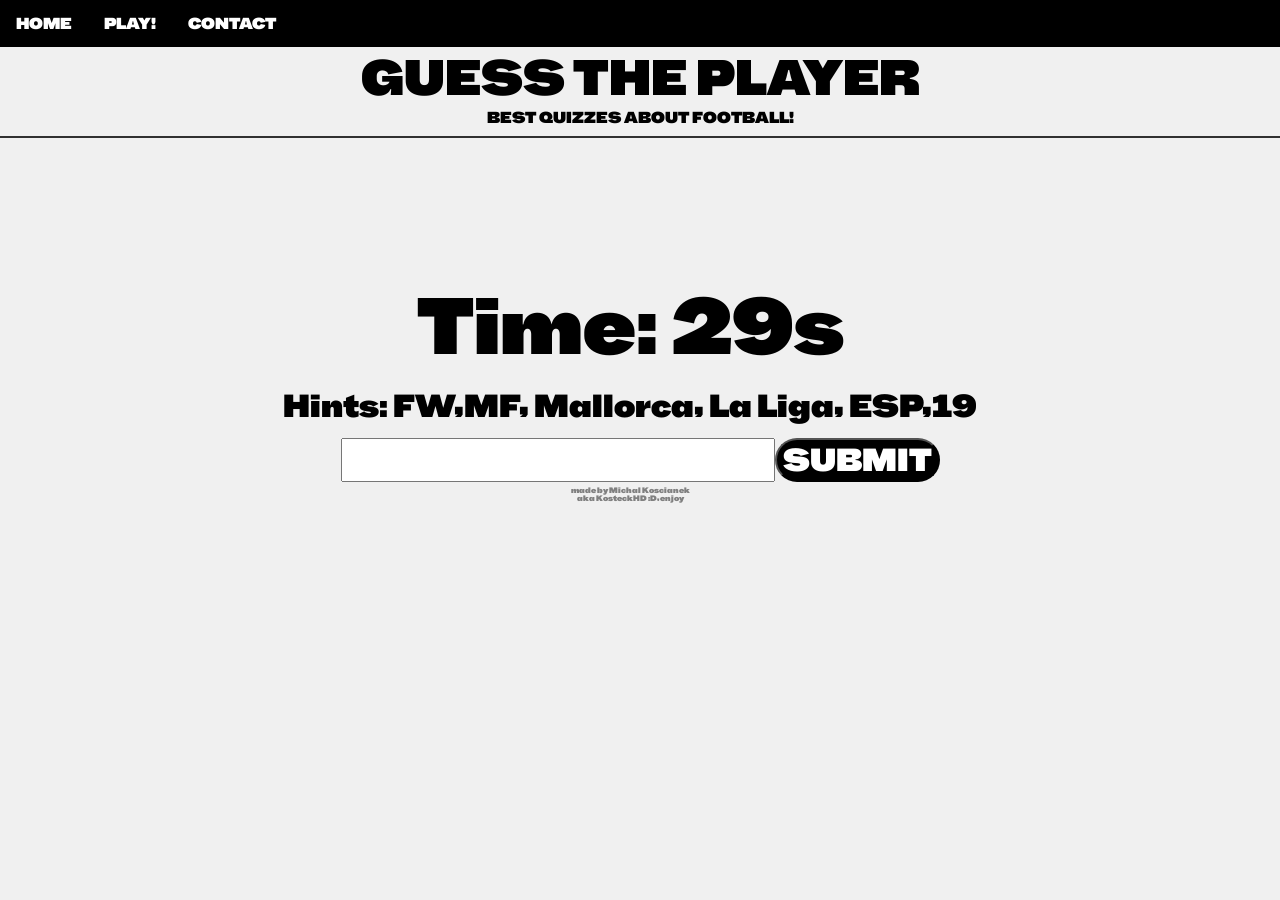
==== GuessThePlayer/Guess.html @ 83a24cb7 "Projekt_1_UPDATE#1" ====
<!DOCTYPE html>
<html lang="pl">
  <head>
    <meta charset="UTF-8" />
    <meta name="viewport" content="width=device-width, initial-scale=1.0" />
    <title>Guess the player!</title>
    <link rel="stylesheet" href="./style.css" />
    <link rel="stylesheet" href="./stylePlay.css" />
    <link rel="icon" type="x-icon" href="image.png" />
    <link rel="preconnect" href="https://fonts.googleapis.com">
    <link rel="preconnect" href="https://fonts.gstatic.com" crossorigin>
    <link href="https://fonts.googleapis.com/css2?family=BBH+Sans+Bartle&family=BBH+Sans+Bogle&family=BBH+Sans+Hegarty&family=Bungee&display=swap" rel="stylesheet">
  </head>
  <body>
    <div class="playSystem">
        <!-- HEADER -->
        <div class="header">
            <div class="navbar">
                <ul>
                    <li><a href="HomePage.html">HOME</a></li>
                    <li><a href="Guess.html">PLAY!</a></li>
                    <li><a href="Contact.html">CONTACT</a></li>
                </ul>
            </div>
            <div class="title-section">
                <div class="hometitle">GUESS THE PLAYER</div> 
                <div class="undertext">BEST QUIZZES ABOUT FOOTBALL!</div>
            </div>
            <hr>
        </div>
        <!-- GAME -->
         <div class="guesssys">
        
            <p  class="time" id="timer"></p>
            <p  class="hint" id="data"></p>
          <div>
            <p  class="hint" id="result"></p>
          </div>
            <div class="pg">
              <div>
                <input class="gtx "type="text" id="guess">
              </div>
              <div>
                <button class= "gb" id="submit" onclick="">SUBMIT</button>
              </div>
            </div>
          <div>
        </div>
         <!-- FOOTER -->
        <div class="footer">
            <p>made by Michal Koscianek</p>
            <p>aka KosteckHD :D, enjoy</p>
        </div>
    </div>
    <script src="GuessPlayer.js"></script>
  </body>
</html>
---- GuessThePlayer/style.css ----
/* Global classes */
html, body {
    margin: 0;
    padding: 0;
    height: 100%;
}
hr {
    width: 100%;       
    height: 2px;      
    background-color: #313131;
    border: none;      
      
}
p{
    font-size:8px;
    color:grey;
    line-height:0px;
    margin-right:20px
}
ul {
  display: block;
  list-style-type: none;
  margin: 0;
  padding: 0;
  overflow: hidden;
  background-color: #000000;

}
ul li {
  float:left;

}
.linkButton{
  text-decoration: none;
  color:white;
}
ul li a {
  display: block;
  color: white;
  text-align: center;
  padding: 14px 16px;
  text-decoration: none;
  font-family:"BBH Sans Hegarty" ;
}

ul li a:hover {
  background-color: #111111;
}
.desc {
    width:75%;
  font-family:"BBH Sans Hegarty" ;
  font-size: 310%;
  text-align: center;
}
/* Header */
.header{
    display: grid;
    grid-template-rows: auto auto;
    height: auto;
}
.undertext{
    height:20px;
    text-align: center;
    font-family:"BBH Sans Hegarty" ;
    margin:none;
}
.hometitle{
    
    text-align: center;
    font-family:"BBH Sans Hegarty" ;
    font-size: 50px;
    margin: none;
    
}
.footer{
  font-family:"BBH Sans Hegarty" ;
  text-align: center;
  margin:none;
}
---- GuessThePlayer/stylePlay.css ----
/* Play SYSTEM */
html{
    background-color: #f0f0f0; 
}
.playSystem{
    display: flex;
    flex-direction: column;
    align-items: auto;
    gap: 100px;
}
.time{
    text-align: center;
    font-family:"BBH Sans Hegarty" ;
    font-size: 500%;
    color: black;
}
.hint{
    text-align: center;
    font-family:"BBH Sans Hegarty" ;
    font-size: 200%;
    color: black;
}
.playarea{
    display:flex;

}
.gueesssys{
    display: flex;
    flex-direction: column;
    justify-content: left;
}
.title{
    display: block;
    text-align: center;
    font-family:"BBH Sans Hegarty" ;
    color: black;
    font-size: 300%;
    margin-bottom:none;
}
.pg{
    display: flex;
    grid-template-columns:auto;
    justify-content: center;
    
}
.gb{
    display:block;
    font-family:"BBH Sans Hegarty" ;
    background-color: black;
    color: white;
    font-size:200%;
    border-radius: 100px;
    cursor: pointer;
}
.gtx{
    font-family:"BBH Sans Hegarty" ;
    font-size: 200%;
    text-align: center;
}
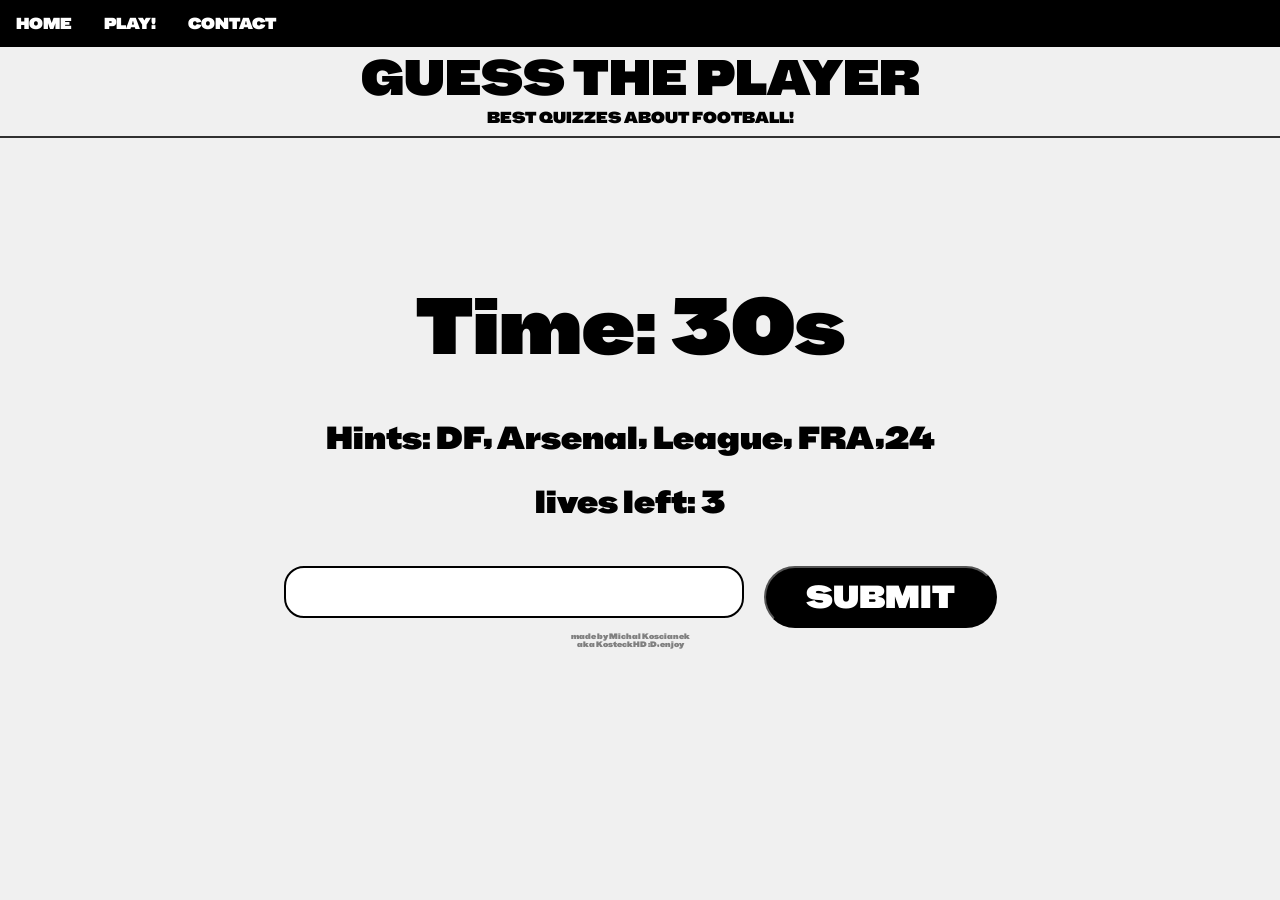
==== commit 5c77afc5: "FINAL VERSION ON PROJECT" ====
--- a/GuessThePlayer/Guess.html
+++ b/GuessThePlayer/Guess.html
@@ -30,9 +30,9 @@
         </div>
         <!-- GAME -->
          <div class="guesssys">
-        
             <p  class="time" id="timer"></p>
             <p  class="hint" id="data"></p>
+            <p  class="life" id="life"></p>
           <div>
             <p  class="hint" id="result"></p>
           </div>
@@ -41,7 +41,7 @@
                 <input class="gtx "type="text" id="guess">
               </div>
               <div>
-                <button class= "gb" id="submit" onclick="">SUBMIT</button>
+                <button class= "gb" id="submit">SUBMIT</button>
               </div>
             </div>
           <div>
--- a/GuessThePlayer/style.css
+++ b/GuessThePlayer/style.css
@@ -47,7 +47,8 @@
   background-color: #111111;
 }
 .desc {
-    width:75%;
+  width:75%;
+  height:75%;
   font-family:"BBH Sans Hegarty" ;
   font-size: 310%;
   text-align: center;
@@ -77,4 +78,3 @@
   text-align: center;
   margin:none;
 }
-
--- a/GuessThePlayer/stylePlay.css
+++ b/GuessThePlayer/stylePlay.css
@@ -1,59 +1,133 @@
 /* Play SYSTEM */
-html{
-    background-color: #f0f0f0; 
+html {
+    background-color: #f0f0f0;
 }
-.playSystem{
+
+.playSystem {
     display: flex;
     flex-direction: column;
     align-items: auto;
     gap: 100px;
 }
-.time{
+
+.time {
     text-align: center;
-    font-family:"BBH Sans Hegarty" ;
+    font-family: "BBH Sans Hegarty";
     font-size: 500%;
     color: black;
 }
-.hint{
+
+.hint {
     text-align: center;
-    font-family:"BBH Sans Hegarty" ;
+    font-family: "BBH Sans Hegarty";
     font-size: 200%;
     color: black;
 }
-.playarea{
-    display:flex;
 
+.playarea {
+    display: flex;
 }
-.gueesssys{
+
+.guesssys {
     display: flex;
     flex-direction: column;
-    justify-content: left;
+    justify-content: center;
 }
-.title{
+
+.title {
     display: block;
     text-align: center;
-    font-family:"BBH Sans Hegarty" ;
+    font-family: "BBH Sans Hegarty";
     color: black;
     font-size: 300%;
-    margin-bottom:none;
+    margin-bottom: none;
 }
-.pg{
+
+.pg {
     display: flex;
-    grid-template-columns:auto;
     justify-content: center;
-    
+    gap: 20px;
+    flex-wrap: wrap;
 }
-.gb{
-    display:block;
-    font-family:"BBH Sans Hegarty" ;
+
+.gb {
+    display: block;
+    font-family: "BBH Sans Hegarty";
     background-color: black;
     color: white;
-    font-size:200%;
+    font-size: 200%;
     border-radius: 100px;
     cursor: pointer;
+    padding: 10px 40px;
 }
-.gtx{
-    font-family:"BBH Sans Hegarty" ;
+
+.gtx {
+    font-family: "BBH Sans Hegarty";
     font-size: 200%;
     text-align: center;
-}+    padding: 5px 15px;
+    border-radius: 20px;
+    border: 2px solid black;
+}
+
+.life {
+    text-align: center;
+    font-family: "BBH Sans Hegarty";
+    font-size: 200%;
+    color: black;
+}
+
+
+/*MEDIA QUERIES*/
+
+/* MEDIUM DEVICES <1024px*/
+@media (max-width: 1024px) {
+    .time {
+        font-size: 400%;
+    }
+    .hint, .life {
+        font-size: 180%;
+    }
+    .gb {
+        font-size: 180%;
+        padding: 8px 30px;
+    }
+    .gtx {
+        font-size: 180%;
+        width: 250px;
+    }
+    .playSystem {
+        gap: 60px;
+    }
+}
+
+/* SMALL DEVICES <600px*/
+@media (max-width: 600px) {
+    .time {
+        font-size: 250%;
+    }
+    .hint, .life {
+        font-size: 100%;
+    }
+    .gb {
+        font-size: 100%;
+        padding: 6px 20px;
+        border-radius: 50px;
+    }
+    .gtx {
+        font-size: 100%;
+        width: 180px;
+    }
+    .pg {
+        flex-direction: column;
+        align-items: center;
+        gap: 10px;
+    }
+    .title {
+        font-size: 200%;
+    }
+    .playSystem {
+        gap: 40px;
+        
+    }
+}
